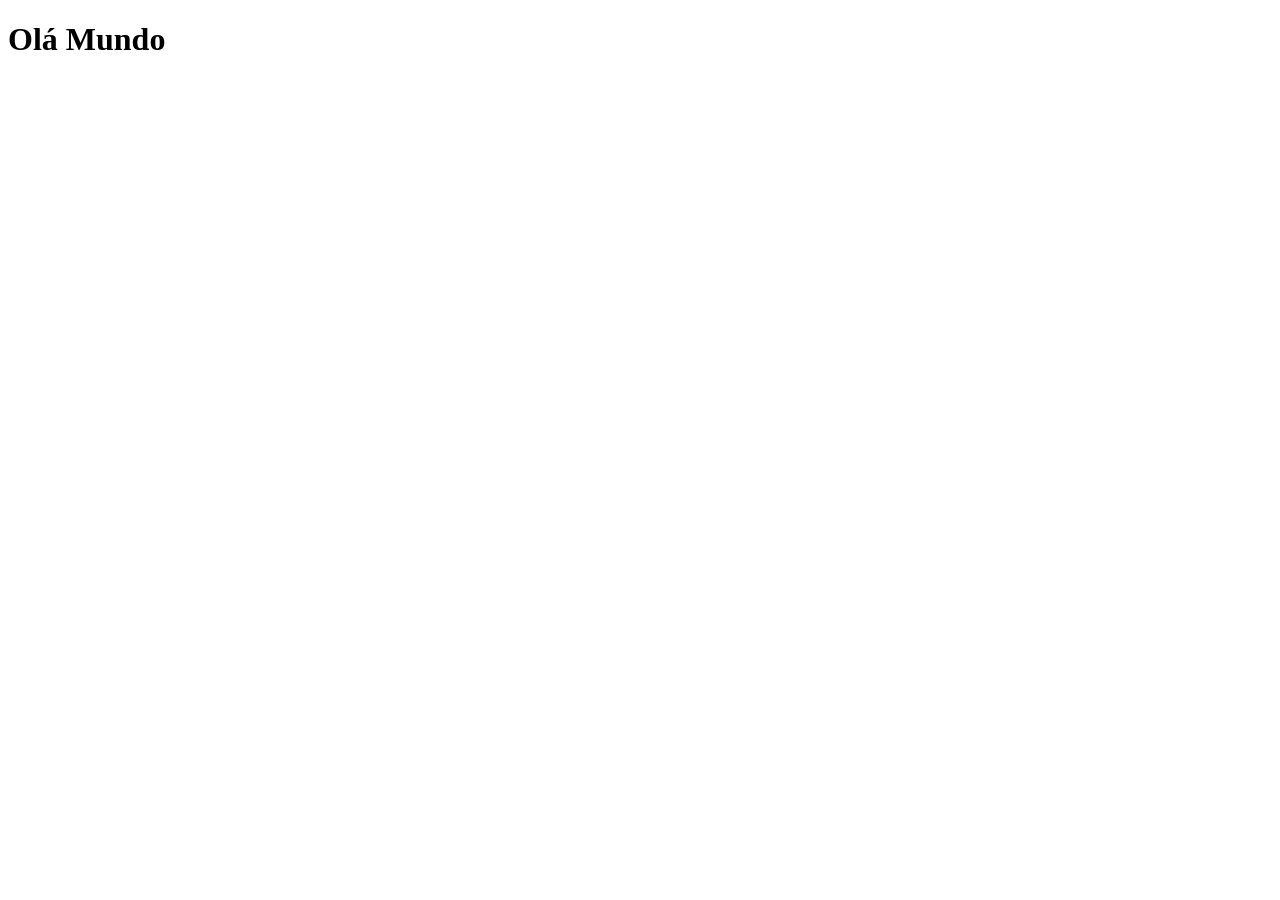
==== index.html @ 423e0f3d "Criei  a página principal" ====
<!DOCTYPE html>
<html lang="pt-br">
<head>
    <meta charset="UTF-8">
    <meta name="viewport" content="width=device-width, initial-scale=1.0">
    <title>Projeto Redes Sociais</title>
    <link rel="shortcut icon" href="favicon.ico" type="image/x-icon">
    <link rel="stylesheet" href="estilos/style.css">
</head>
<body>
    <h1>Olá Mundo</h1>
</body>
</html>
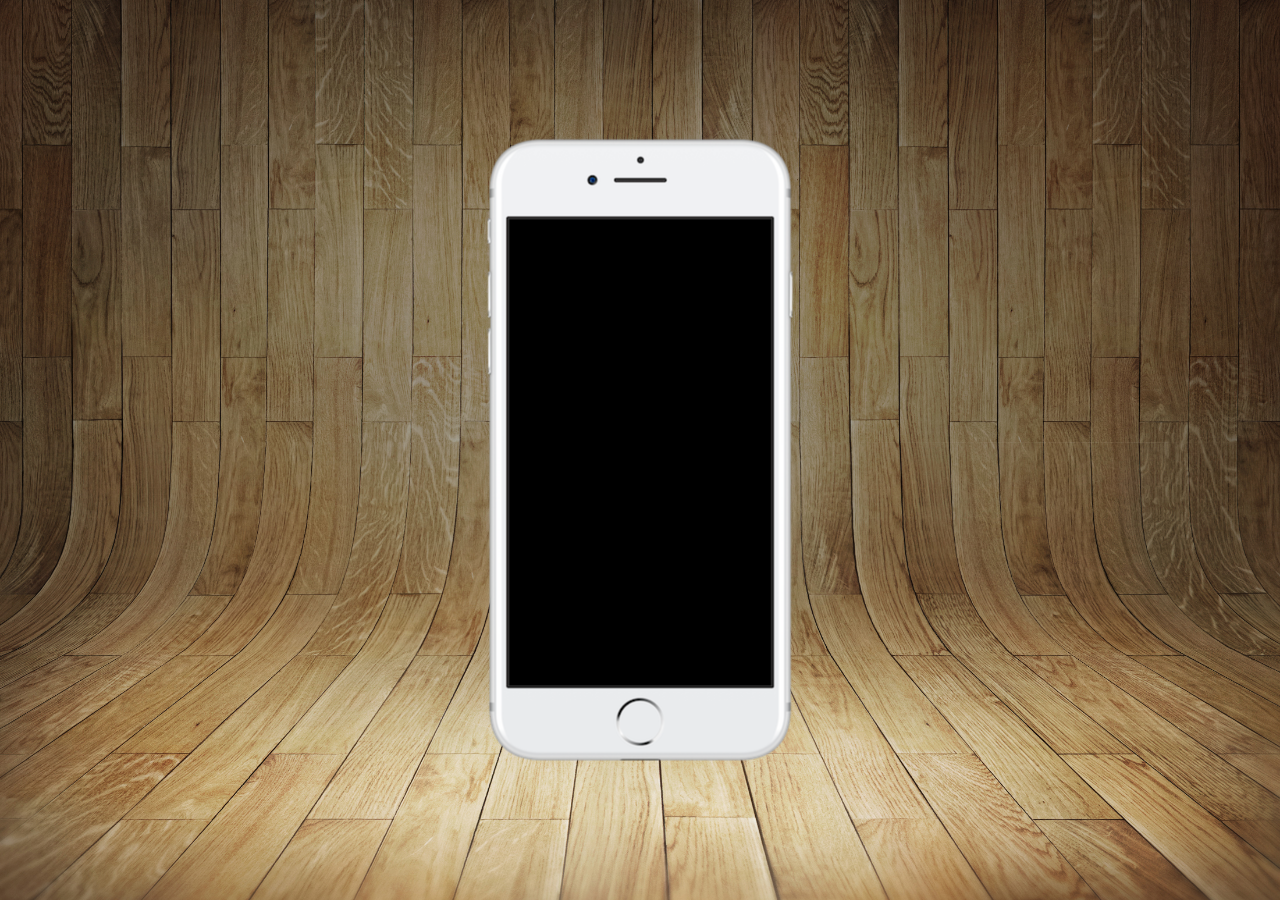
==== commit 751863e6: "Coloquei as imagens de fundo" ====
--- a/index.html
+++ b/index.html
@@ -8,6 +8,13 @@
     <link rel="stylesheet" href="estilos/style.css">
 </head>
 <body>
-    <h1>Olá Mundo</h1>
+    <main>
+        <section id="telefone">
+
+        </section>
+        <section id="redes-sociais">
+             
+        </section>
+    </main>
 </body>
 </html>
--- a/estilos/style.css
+++ b/estilos/style.css
@@ -0,0 +1,38 @@
+@charset "UTF-8";
+
+*{
+    margin: 0px;
+    padding: 0px;
+    font-family: Arial, Helvetica, sans-serif;
+}
+
+html,body {
+    height: 100vh;
+    width: 100vw;
+    background-color: black;
+}
+
+body{
+    background: url(../imagens/fundo-madeira.jpg) no-repeat top center;
+    background-size: cover;
+    background-attachment: fixed;
+
+}
+
+main {
+    height: 100vh;
+    position: relative;
+}
+
+section#telefone {
+    position: absolute;
+    top: 50%;
+    left: 50%;
+    transform: translate(-50%, -50%);
+
+    height: 627px;
+    width: 311px;
+    background: url(../imagens/frame-iphone.png) no-repeat;
+
+}
+
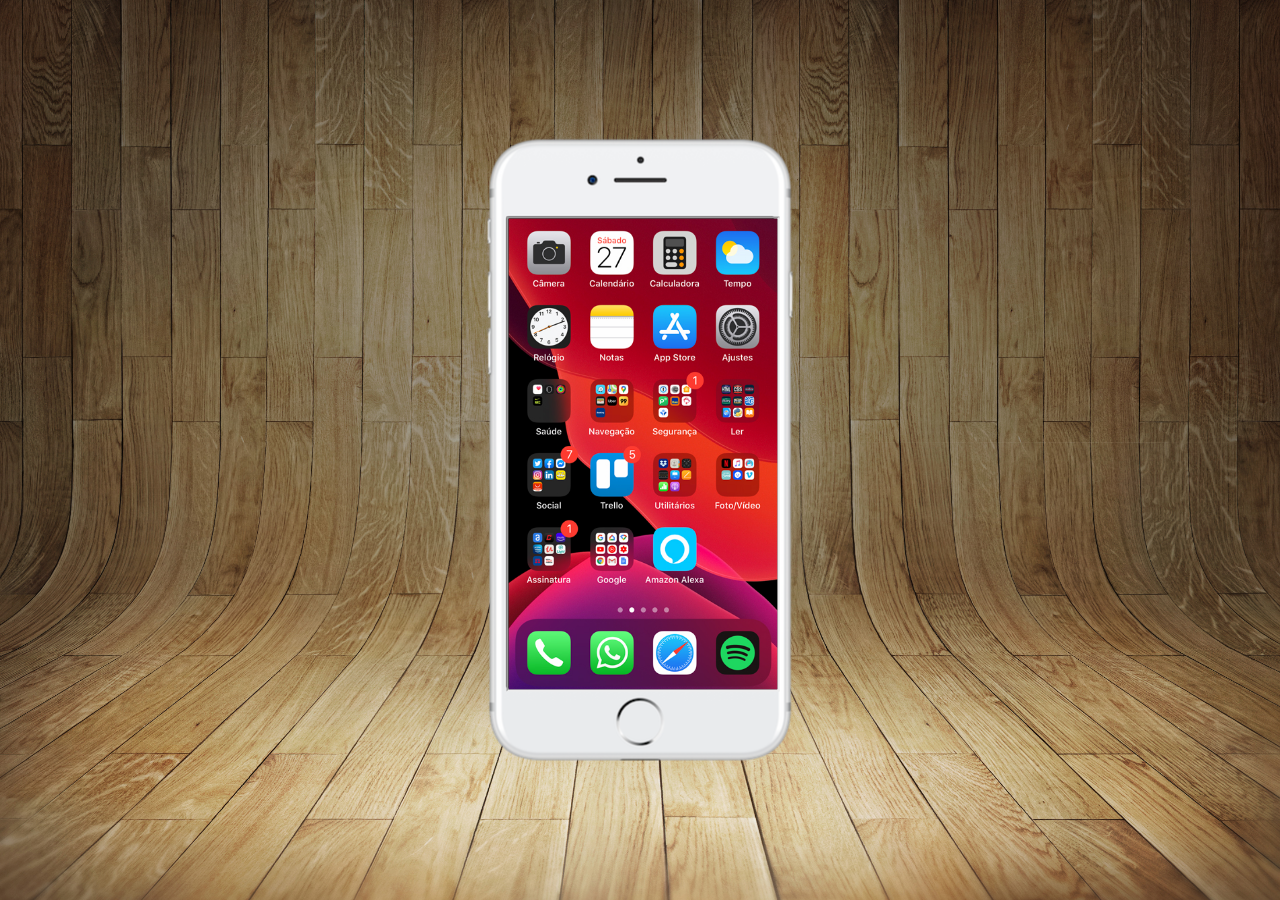
==== commit 9711a83e: "Criei a tela Home" ====
--- a/index.html
+++ b/index.html
@@ -10,7 +10,7 @@
 <body>
     <main>
         <section id="telefone">
-
+            <iframe src="home.html" name="tela" id="tela"></iframe>
         </section>
         <section id="redes-sociais">
              
--- a/estilos/style.css
+++ b/estilos/style.css
@@ -36,3 +36,10 @@
 
 }
 
+iframe#tela{
+    position: relative;
+    top: 80px;
+    left: 22px;
+    width: 269px;
+    height: 471px;
+}
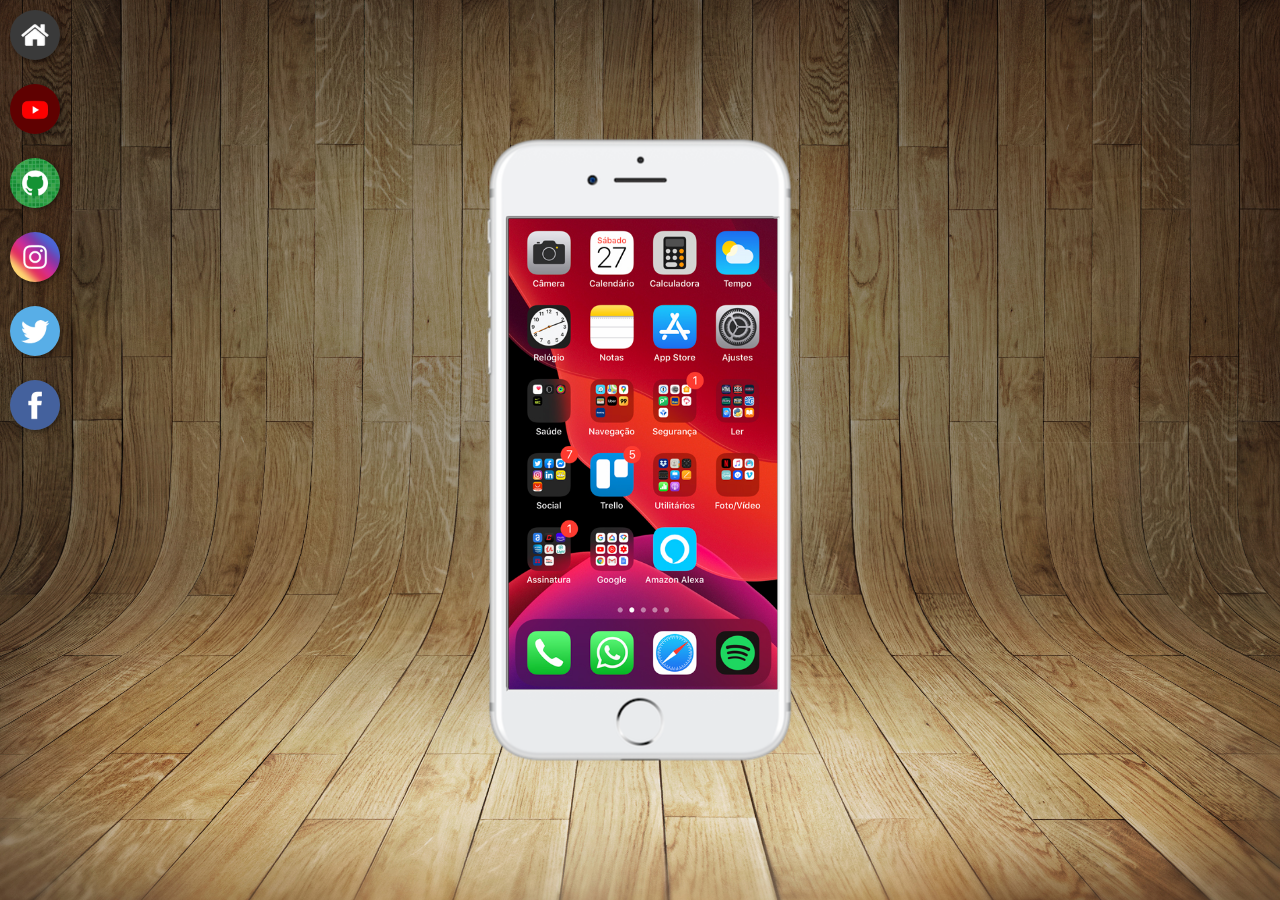
==== commit a378329b: "Criei botôes na lateral" ====
--- a/index.html
+++ b/index.html
@@ -12,8 +12,14 @@
         <section id="telefone">
             <iframe src="home.html" name="tela" id="tela"></iframe>
         </section>
+
         <section id="redes-sociais">
-             
+            <a href="#" target="tela"><img src="imagens/logo-home.jpg" alt="Home"></a><br>
+            <a href="#" target="tela"><img src="imagens/logo-youtube.jpg" alt="Youtube"></a><br>
+            <a href="#" target="tela"><img src="imagens/logo-github.jpg" alt="Github"></a><br>
+            <a href="#" target="tela"><img src="imagens/logo-instagram.jpg" alt="Instagram"></a><br>
+            <a href="#" target="tela"><img src="imagens/logo-twitter.jpg" alt="Twitter"></a><br>
+            <a href="#" target="tela"><img src="imagens/logo-facebook.jpg" alt="Facebook"></a>
         </section>
     </main>
 </body>
--- a/estilos/style.css
+++ b/estilos/style.css
@@ -42,4 +42,19 @@
     left: 22px;
     width: 269px;
     height: 471px;
+}
+
+section#redes-sociais img{
+    width: 50px;
+    margin: 10px;
+    border-radius: 50%;
+    box-sizing: border-box;
+    box-shadow: 2px 2px 5px rgba(0, 0, 0, 0.400);
+}
+
+section#redes-sociais img:hover{
+    border: 2px solid rgba(255, 255, 255, 0.637);
+    transform: translate(-3px, -3px);
+    box-shadow: 5px 5px 10px rgba(0, 0, 0, 0.637);
+    transition: transform .3s, border 1s;
 }
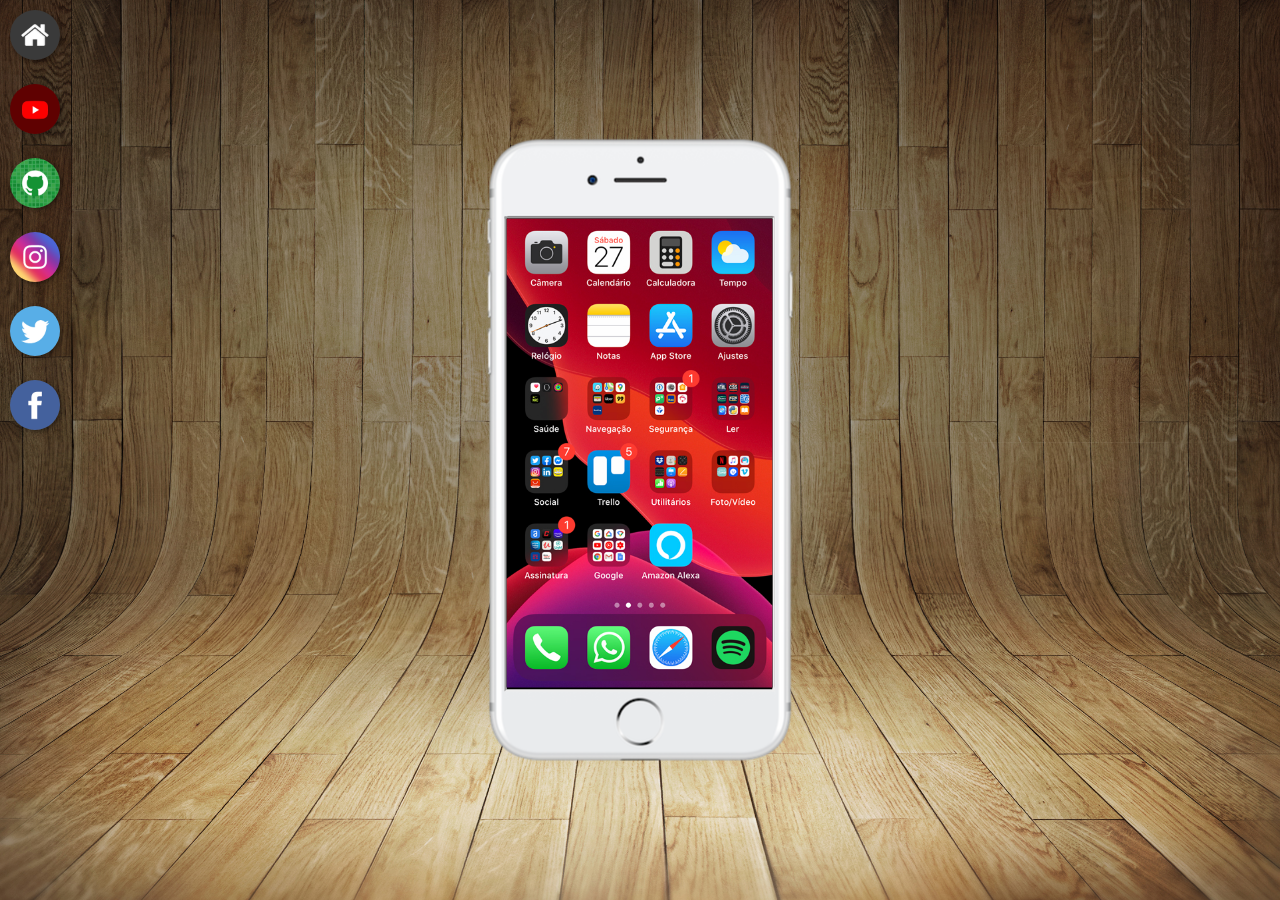
==== commit 83c1bffb: "Criei telas para os ícones do menu Criei alguns index.htmlb para serem abertos no iframe da página i" ====
--- a/index.html
+++ b/index.html
@@ -14,12 +14,12 @@
         </section>
 
         <section id="redes-sociais">
-            <a href="#" target="tela"><img src="imagens/logo-home.jpg" alt="Home"></a><br>
-            <a href="#" target="tela"><img src="imagens/logo-youtube.jpg" alt="Youtube"></a><br>
-            <a href="#" target="tela"><img src="imagens/logo-github.jpg" alt="Github"></a><br>
-            <a href="#" target="tela"><img src="imagens/logo-instagram.jpg" alt="Instagram"></a><br>
-            <a href="#" target="tela"><img src="imagens/logo-twitter.jpg" alt="Twitter"></a><br>
-            <a href="#" target="tela"><img src="imagens/logo-facebook.jpg" alt="Facebook"></a>
+            <a href="home.html" target="tela"><img src="imagens/logo-home.jpg" alt="Home"></a><br>
+            <a href="youtube.html" target="tela"><img src="imagens/logo-youtube.jpg" alt="Youtube"></a><br>
+            <a href="github.html" target="tela"><img src="imagens/logo-github.jpg" alt="Github"></a><br>
+            <a href="instagram.html" target="tela"><img src="imagens/logo-instagram.jpg" alt="Instagram"></a><br>
+            <a href="twitter.html" target="tela"><img src="imagens/logo-twitter.jpg" alt="Twitter"></a><br>
+            <a href="facebook.html" target="tela"><img src="imagens/logo-facebook.jpg" alt="Facebook"></a>
         </section>
     </main>
 </body>
--- a/estilos/style.css
+++ b/estilos/style.css
@@ -39,8 +39,8 @@
 iframe#tela{
     position: relative;
     top: 80px;
-    left: 22px;
-    width: 269px;
+    left: 20px;
+    width: 266px;
     height: 471px;
 }
 
